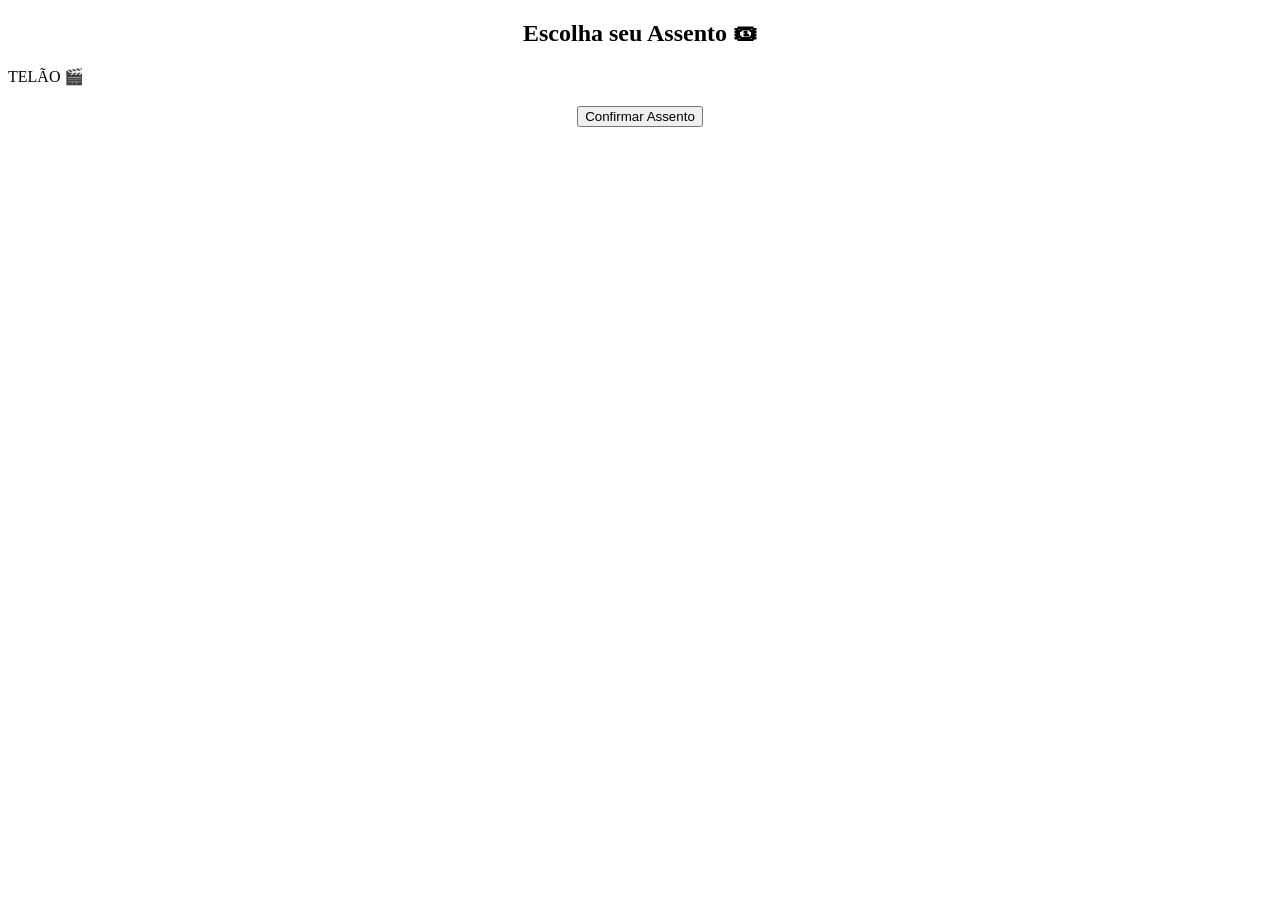
==== html/seats.html @ 736944d2 "feat: implementa página de sessão com telão, assento selecionado e bomboniere integrada" ====
<!DOCTYPE html>
<html lang="pt-BR">
<head>
  <meta charset="UTF-8">
  <title>Assentos</title>
  <link rel="stylesheet" href="css/style.css">
</head>

<body>

<h2 style="text-align:center">Escolha seu Assento 🎟</h2>

<div class="screen">TELÃO 🎬</div>

<!-- 🔥 AQUI O JS VAI RENDERIZAR OS ASSENTOS -->
<div id="cinema"></div>

<div style="text-align:center; margin-top:20px;">
  <button onclick="confirmSeat()">Confirmar Assento</button>
</div>

<!-- 🔥 CHAMA O JS -->
<script src="js/seats.js"></script>

</body>
</html>
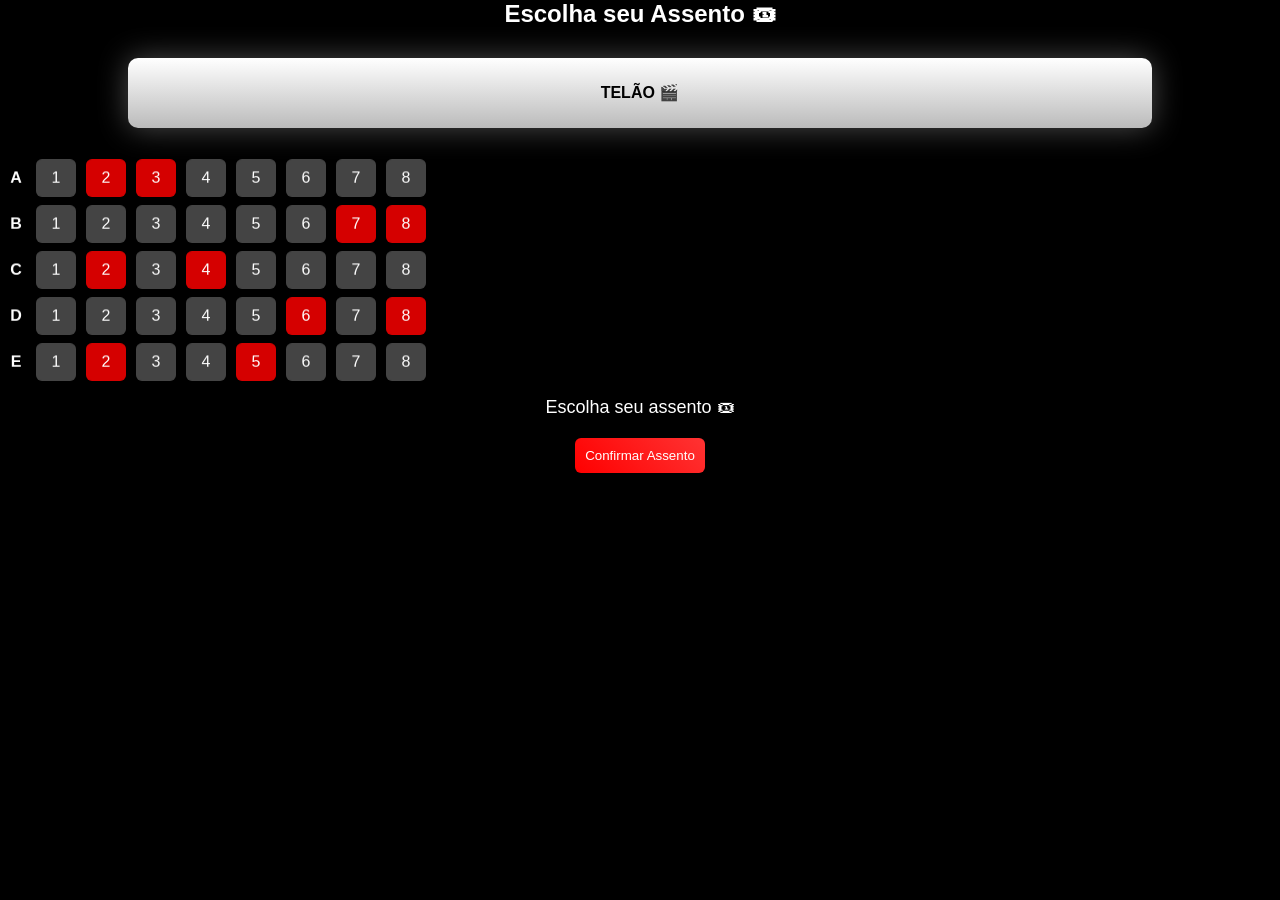
==== commit 421071c0: "style: aplica layout cinematográfico completo com responsividade e melhorias de UX" ====
--- a/html/seats.html
+++ b/html/seats.html
@@ -3,7 +3,7 @@
 <head>
   <meta charset="UTF-8">
   <title>Assentos</title>
-  <link rel="stylesheet" href="css/style.css">
+  <link rel="stylesheet" href="/css/style.css">
 </head>
 
 <body>
@@ -20,7 +20,7 @@
 </div>
 
 <!-- 🔥 CHAMA O JS -->
-<script src="js/seats.js"></script>
+<script src="/js/seats.js"></script>
 
 </body>
 </html>
--- a/css/style.css
+++ b/css/style.css
@@ -0,0 +1,302 @@
+/* ===== RESET ===== */
+* {
+  margin: 0;
+  padding: 0;
+  box-sizing: border-box;
+}
+
+/* ===== BODY ===== */
+body {
+  font-family: 'Segoe UI', Arial, sans-serif;
+  background: #000;
+  color: #fff;
+}
+
+/* ===== HEADER ===== */
+header {
+  background: rgba(0,0,0,0.85);
+  padding: 15px;
+  text-align: center;
+  font-size: 24px;
+  position: sticky;
+  top: 0;
+  z-index: 100;
+  backdrop-filter: blur(10px);
+}
+
+/* ===== BANNER (TELÃO HOME) ===== */
+.banner {
+  height: 70vh;
+  background-size: cover;
+  background-position: center;
+  display: flex;
+  align-items: center;
+  justify-content: center;
+  flex-direction: column;
+  position: relative;
+  text-align: center;
+}
+
+.banner::after {
+  content: "";
+  position: absolute;
+  width: 100%;
+  height: 100%;
+  background: linear-gradient(to top, #000, transparent);
+}
+
+.banner h1 {
+  font-size: 42px;
+  z-index: 1;
+}
+
+.banner p {
+  margin-top: 10px;
+  opacity: 0.8;
+  z-index: 1;
+}
+
+/* ===== SEÇÕES ===== */
+.section {
+  padding: 30px;
+}
+
+.section h2 {
+  margin-bottom: 15px;
+}
+
+/* ===== CAROUSEL ===== */
+.carousel {
+  display: flex;
+  overflow-x: auto;
+  gap: 15px;
+  padding-bottom: 10px;
+}
+
+.carousel::-webkit-scrollbar {
+  height: 6px;
+}
+
+.carousel::-webkit-scrollbar-thumb {
+  background: red;
+  border-radius: 10px;
+}
+
+/* ===== FILMES ===== */
+.movie {
+  min-width: 160px;
+  cursor: pointer;
+  transition: 0.3s;
+}
+
+.movie img {
+  width: 100%;
+  border-radius: 10px;
+}
+
+.movie:hover {
+  transform: scale(1.08);
+}
+
+/* ===== BOTÕES ===== */
+button {
+  background: linear-gradient(45deg, red, #ff3333);
+  color: white;
+  border: none;
+  padding: 10px;
+  cursor: pointer;
+  border-radius: 6px;
+  transition: 0.3s;
+}
+
+button:hover {
+  transform: scale(1.05);
+}
+
+/* ===== CINEMA (ASSENTOS) ===== */
+.cinema {
+  display: flex;
+  flex-direction: column;
+  align-items: center;
+  margin-top: 20px;
+  perspective: 1000px;
+}
+
+.row {
+  display: flex;
+  align-items: center;
+  gap: 10px;
+  margin: 6px;
+  transform: rotateX(20deg);
+}
+
+.row-label {
+  width: 20px;
+  text-align: center;
+  font-weight: bold;
+}
+
+/* ===== ASSENTO ===== */
+.seat {
+  width: 40px;
+  height: 40px;
+  background: #444;
+  border-radius: 6px;
+  display: flex;
+  align-items: center;
+  justify-content: center;
+  cursor: pointer;
+  transition: 0.2s;
+}
+
+.seat:hover {
+  transform: scale(1.1);
+}
+
+.seat.selected {
+  background: #00c853;
+}
+
+.seat.occupied {
+  background: #d50000;
+  cursor: not-allowed;
+}
+
+/* ===== TELÃO ===== */
+.screen {
+  width: 80%;
+  height: 70px;
+  background: linear-gradient(to bottom, #fff, #bbb);
+  margin: 30px auto;
+  border-radius: 10px;
+  text-align: center;
+  line-height: 70px;
+  color: #000;
+  font-weight: bold;
+  box-shadow: 0 0 30px rgba(255,255,255,0.3);
+}
+
+/* ===== SESSÃO (TELÃO REAL) ===== */
+.screen-player {
+  height: 60vh;
+  background-size: cover;
+  background-position: center;
+  position: relative;
+}
+
+.screen-player::after {
+  content: "";
+  position: absolute;
+  width: 100%;
+  height: 100%;
+  background: linear-gradient(to top, #000, transparent);
+}
+
+.info {
+  text-align: center;
+  margin-top: 20px;
+}
+
+/* ===== BOTÃO BOMBONIERE ===== */
+.open-snack {
+  position: fixed;
+  bottom: 25px;
+  right: 25px;
+  padding: 18px;
+  border-radius: 50%;
+  font-size: 20px;
+  z-index: 1001;
+  box-shadow: 0 0 15px rgba(255,0,0,0.6);
+}
+
+/* ===== OVERLAY ===== */
+.overlay {
+  position: fixed;
+  top: 0;
+  left: 0;
+  width: 100%;
+  height: 100%;
+  background: rgba(0,0,0,0.7);
+  opacity: 0;
+  visibility: hidden;
+  transition: 0.3s;
+  z-index: 1000;
+}
+
+.overlay.active {
+  opacity: 1;
+  visibility: visible;
+}
+
+/* ===== SIDEBAR ===== */
+.snack-bar {
+  position: fixed;
+  top: 0;
+  right: -350px;
+  width: 300px;
+  height: 100vh;
+  background: #0d0d0d;
+  padding: 20px;
+  transition: 0.3s;
+  z-index: 1002;
+  display: flex;
+  flex-direction: column;
+}
+
+.snack-bar.active {
+  right: 0;
+}
+
+/* ===== CARRINHO ===== */
+#cart {
+  margin-top: 20px;
+  border-top: 1px solid #333;
+  padding-top: 10px;
+}
+
+/* ===== ITEM ===== */
+.cart-item {
+  display: flex;
+  justify-content: space-between;
+  align-items: center;
+  background: #222;
+  padding: 8px;
+  margin-bottom: 8px;
+  border-radius: 5px;
+}
+
+.cart-item button {
+  background: #ff4444;
+  padding: 5px;
+}
+
+/* ===== PAGAMENTO ===== */
+.pay-btn {
+  width: 100%;
+  margin-top: 10px;
+  background: green;
+  padding: 10px;
+  font-weight: bold;
+}
+
+/* ===== RESPONSIVO ===== */
+@media (max-width: 768px) {
+
+  .banner {
+    height: 50vh;
+  }
+
+  .movie {
+    min-width: 120px;
+  }
+
+  .seat {
+    width: 30px;
+    height: 30px;
+  }
+
+  .screen {
+    height: 50px;
+    line-height: 50px;
+  }
+}
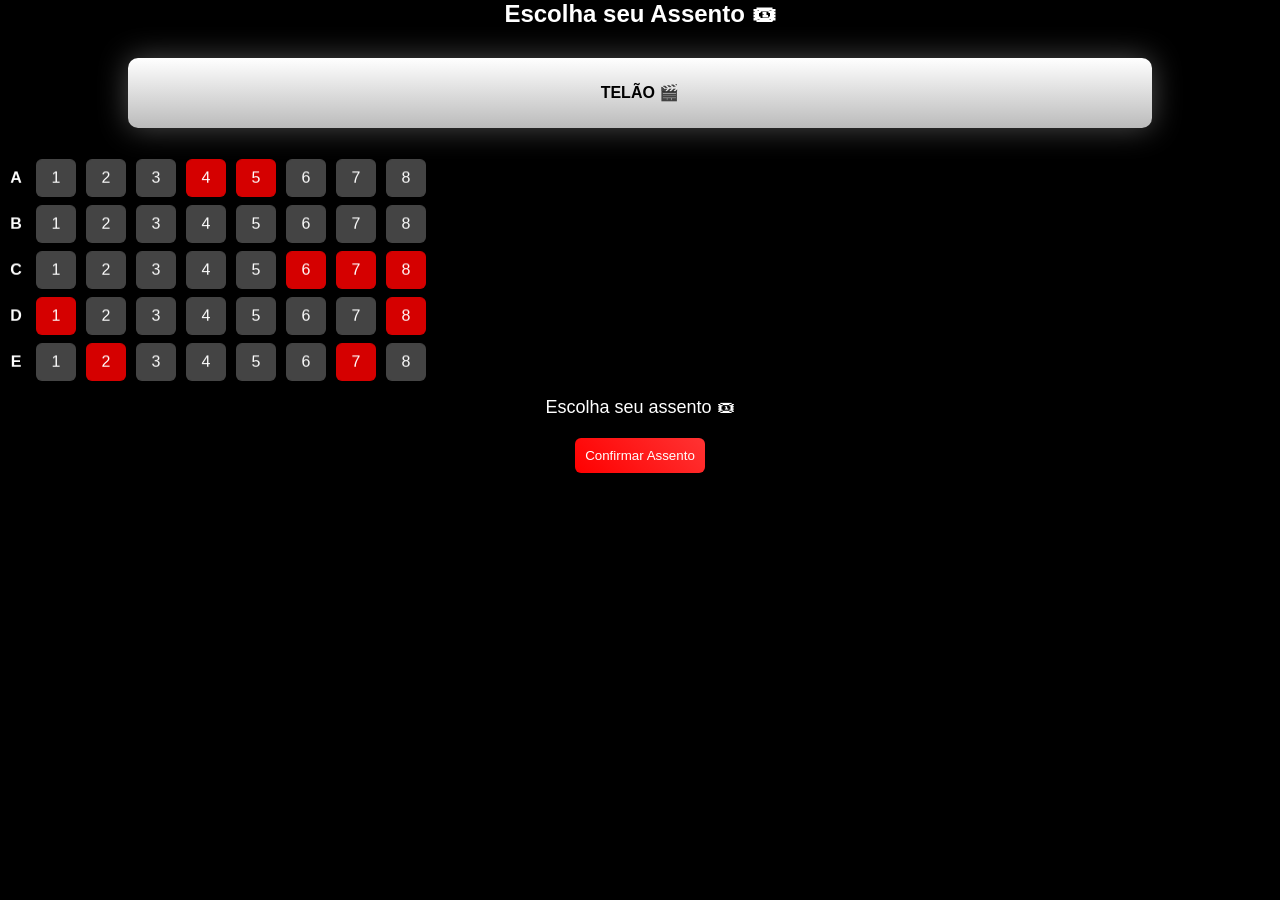
==== commit dd6f91df: "feat: cria página de sessão com estrutura do telão e bomboniere" ====
--- a/html/seats.html
+++ b/html/seats.html
@@ -20,7 +20,6 @@
 </div>
 
 <!-- 🔥 CHAMA O JS -->
-<script src="/js/seats.js"></script>
-
+<script src="../js/seats.js"></script>
 </body>
 </html>
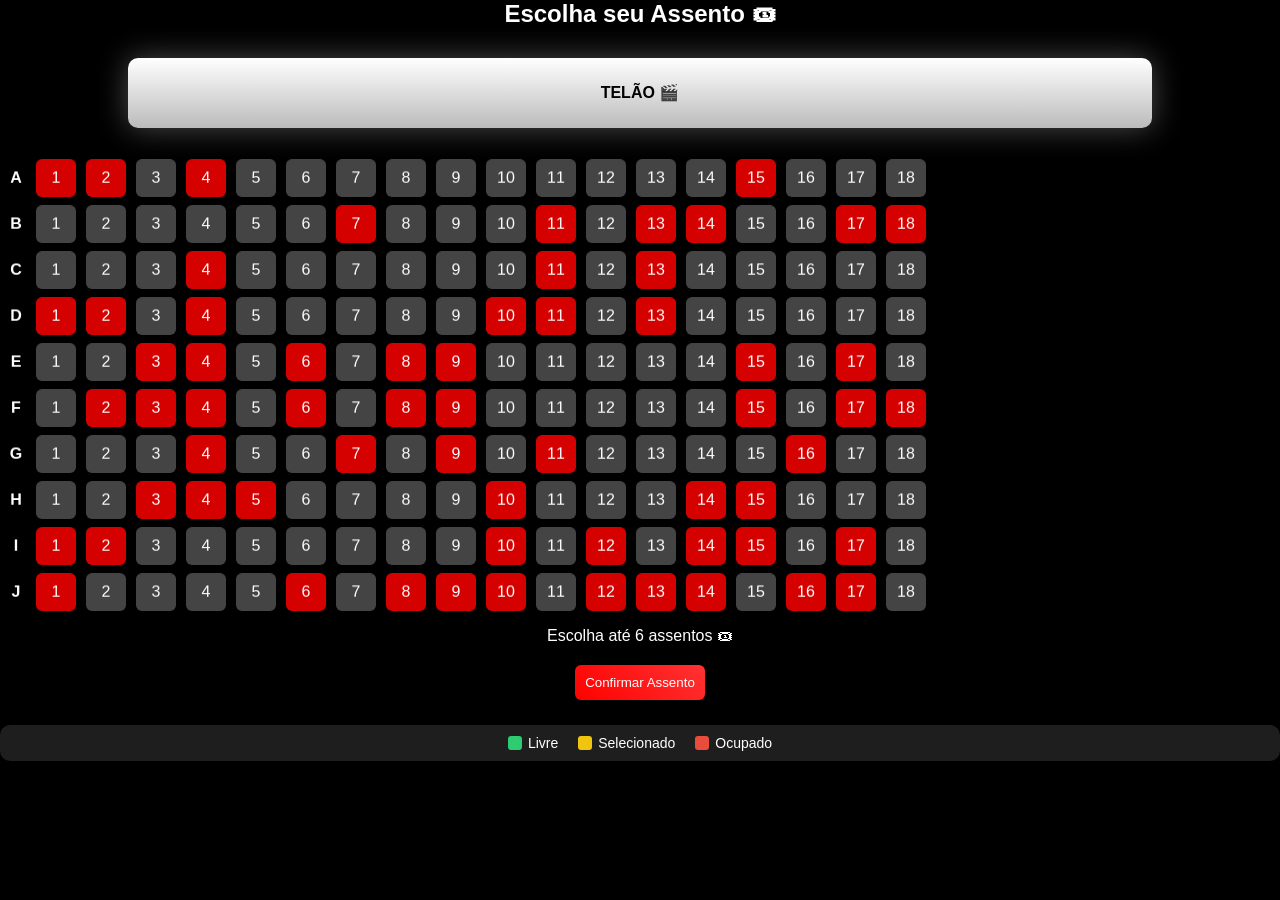
==== commit 06524e87: "feat(cinema): adiciona legenda visual para estados dos assentos (livre, selecionado e ocupado)" ====
--- a/html/seats.html
+++ b/html/seats.html
@@ -19,6 +19,15 @@
   <button onclick="confirmSeat()">Confirmar Assento</button>
 </div>
 
+ <!-- LEGENDa -->
+  
+  <div class="legenda">
+    <div><span class="box livre"></span> Livre</div>
+    <div><span class="box selecionado"></span> Selecionado</div>
+    <div><span class="box ocupado"></span> Ocupado</div>
+  </div>
+</div>
+
 <!-- 🔥 CHAMA O JS -->
 <script src="../js/seats.js"></script>
 </body>
--- a/css/style.css
+++ b/css/style.css
@@ -299,4 +299,67 @@
     height: 50px;
     line-height: 50px;
   }
+}
+/* 🎬 TELÃO REAL */
+.screen-player {
+  height: 70vh;
+  background-size: cover;
+  background-position: center;
+  position: relative;
+}
+
+/* efeito cinema */
+.screen-player::after {
+  content: "";
+  position: absolute;
+  width: 100%;
+  height: 100%;
+  background: linear-gradient(to top, #000, transparent);
+  top: 0;
+  left: 0;
+}
+
+/* info do filme */
+.info {
+  text-align: center;
+  margin-top: 20px;
+}
+
+.legenda {
+  display: flex;
+  gap: 20px;
+  margin-top: 25px;
+  background: #1e1e1e;
+  padding: 10px 15px;
+  border-radius: 10px;
+  justify-content: center;
+  align-items: center;
+}
+
+.legenda div {
+  display: flex;
+  align-items: center;
+  font-size: 14px;
+  color: #fff;
+}
+
+/* quadradinhos da legenda */
+.box {
+  width: 14px;
+  height: 14px;
+  display: inline-block;
+  margin-right: 6px;
+  border-radius: 3px;
+}
+
+.box.livre {
+  background-color: #2ecc71;
+}
+
+.box.selecionado {
+  background-color: #f1c40f;
+}
+
+.box.ocupado {
+  background-color: #e74c3c;
 }
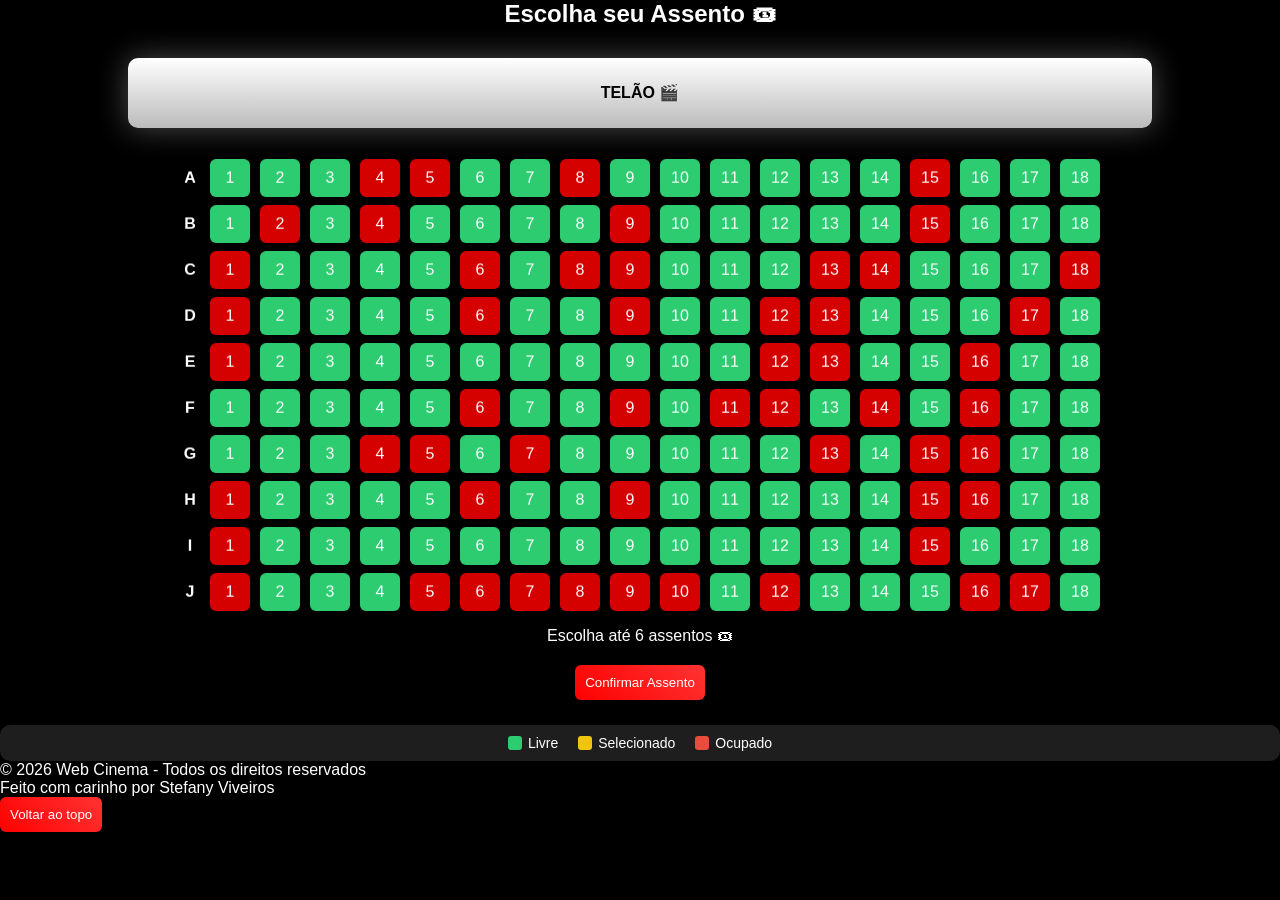
==== commit 0a57dc88: "feat: adiciona footer com créditos e botão voltar ao topo" ====
--- a/html/seats.html
+++ b/html/seats.html
@@ -20,7 +20,7 @@
 </div>
 
  <!-- LEGENDa -->
-  
+
   <div class="legenda">
     <div><span class="box livre"></span> Livre</div>
     <div><span class="box selecionado"></span> Selecionado</div>
@@ -28,6 +28,16 @@
   </div>
 </div>
 
+<footer>
+  <p>© 2026 Web Cinema - Todos os direitos reservados</p>
+
+  <p class="credit">
+    Feito com carinho por Stefany Viveiros
+  </p>
+
+  <button class="footer-btn">Voltar ao topo</button>
+</footer>
+
 <!-- 🔥 CHAMA O JS -->
 <script src="../js/seats.js"></script>
 </body>
--- a/css/style.css
+++ b/css/style.css
@@ -1,11 +1,9 @@
-/* ===== RESET ===== */
 * {
   margin: 0;
   padding: 0;
   box-sizing: border-box;
 }
 
-/* ===== BODY ===== */
 body {
   font-family: 'Segoe UI', Arial, sans-serif;
   background: #000;
@@ -24,7 +22,7 @@
   backdrop-filter: blur(10px);
 }
 
-/* ===== BANNER (TELÃO HOME) ===== */
+/* ===== BANNER ===== */
 .banner {
   height: 70vh;
   background-size: cover;
@@ -113,20 +111,23 @@
   transform: scale(1.05);
 }
 
-/* ===== CINEMA (ASSENTOS) ===== */
+/* ===== CINEMA ===== */
 .cinema {
   display: flex;
   flex-direction: column;
   align-items: center;
+  justify-content: center;
   margin-top: 20px;
   perspective: 1000px;
 }
 
+/* linhas */
 .row {
   display: flex;
   align-items: center;
+  justify-content: center;
   gap: 10px;
-  margin: 6px;
+  margin: 6px auto;
   transform: rotateX(20deg);
 }
 
@@ -136,11 +137,11 @@
   font-weight: bold;
 }
 
-/* ===== ASSENTO ===== */
+/* ===== ASSENTOS ===== */
 .seat {
   width: 40px;
   height: 40px;
-  background: #444;
+  background: #2ecc71; /* 🟢 LIVRE CORRETO */
   border-radius: 6px;
   display: flex;
   align-items: center;
@@ -151,12 +152,17 @@
 
 .seat:hover {
   transform: scale(1.1);
-}
-
+  opacity: 0.85;
+}
+
+/* 🟡 selecionado */
 .seat.selected {
-  background: #00c853;
-}
-
+  background: #f1c40f;
+  transform: scale(1.1);
+  box-shadow: 0 0 10px rgba(241, 196, 15, 0.5);
+}
+
+/* 🔴 ocupado */
 .seat.occupied {
   background: #d50000;
   cursor: not-allowed;
@@ -176,9 +182,9 @@
   box-shadow: 0 0 30px rgba(255,255,255,0.3);
 }
 
-/* ===== SESSÃO (TELÃO REAL) ===== */
+/* ===== TELÃO REAL ===== */
 .screen-player {
-  height: 60vh;
+  height: 70vh;
   background-size: cover;
   background-position: center;
   position: relative;
@@ -192,12 +198,13 @@
   background: linear-gradient(to top, #000, transparent);
 }
 
+/* ===== INFO ===== */
 .info {
   text-align: center;
   margin-top: 20px;
 }
 
-/* ===== BOTÃO BOMBONIERE ===== */
+/* ===== BOTÃO SNACK ===== */
 .open-snack {
   position: fixed;
   bottom: 25px;
@@ -254,7 +261,6 @@
   padding-top: 10px;
 }
 
-/* ===== ITEM ===== */
 .cart-item {
   display: flex;
   justify-content: space-between;
@@ -279,52 +285,7 @@
   font-weight: bold;
 }
 
-/* ===== RESPONSIVO ===== */
-@media (max-width: 768px) {
-
-  .banner {
-    height: 50vh;
-  }
-
-  .movie {
-    min-width: 120px;
-  }
-
-  .seat {
-    width: 30px;
-    height: 30px;
-  }
-
-  .screen {
-    height: 50px;
-    line-height: 50px;
-  }
-}
-/* 🎬 TELÃO REAL */
-.screen-player {
-  height: 70vh;
-  background-size: cover;
-  background-position: center;
-  position: relative;
-}
-
-/* efeito cinema */
-.screen-player::after {
-  content: "";
-  position: absolute;
-  width: 100%;
-  height: 100%;
-  background: linear-gradient(to top, #000, transparent);
-  top: 0;
-  left: 0;
-}
-
-/* info do filme */
-.info {
-  text-align: center;
-  margin-top: 20px;
-}
-
+/* ===== LEGENDA ===== */
 .legenda {
   display: flex;
   gap: 20px;
@@ -343,7 +304,7 @@
   color: #fff;
 }
 
-/* quadradinhos da legenda */
+/* boxes legenda */
 .box {
   width: 14px;
   height: 14px;
@@ -362,4 +323,26 @@
 
 .box.ocupado {
   background-color: #e74c3c;
+}
+
+/* ===== RESPONSIVO ===== */
+@media (max-width: 768px) {
+
+  .banner {
+    height: 50vh;
+  }
+
+  .movie {
+    min-width: 120px;
+  }
+
+  .seat {
+    width: 30px;
+    height: 30px;
+  }
+
+  .screen {
+    height: 50px;
+    line-height: 50px;
+  }
 }
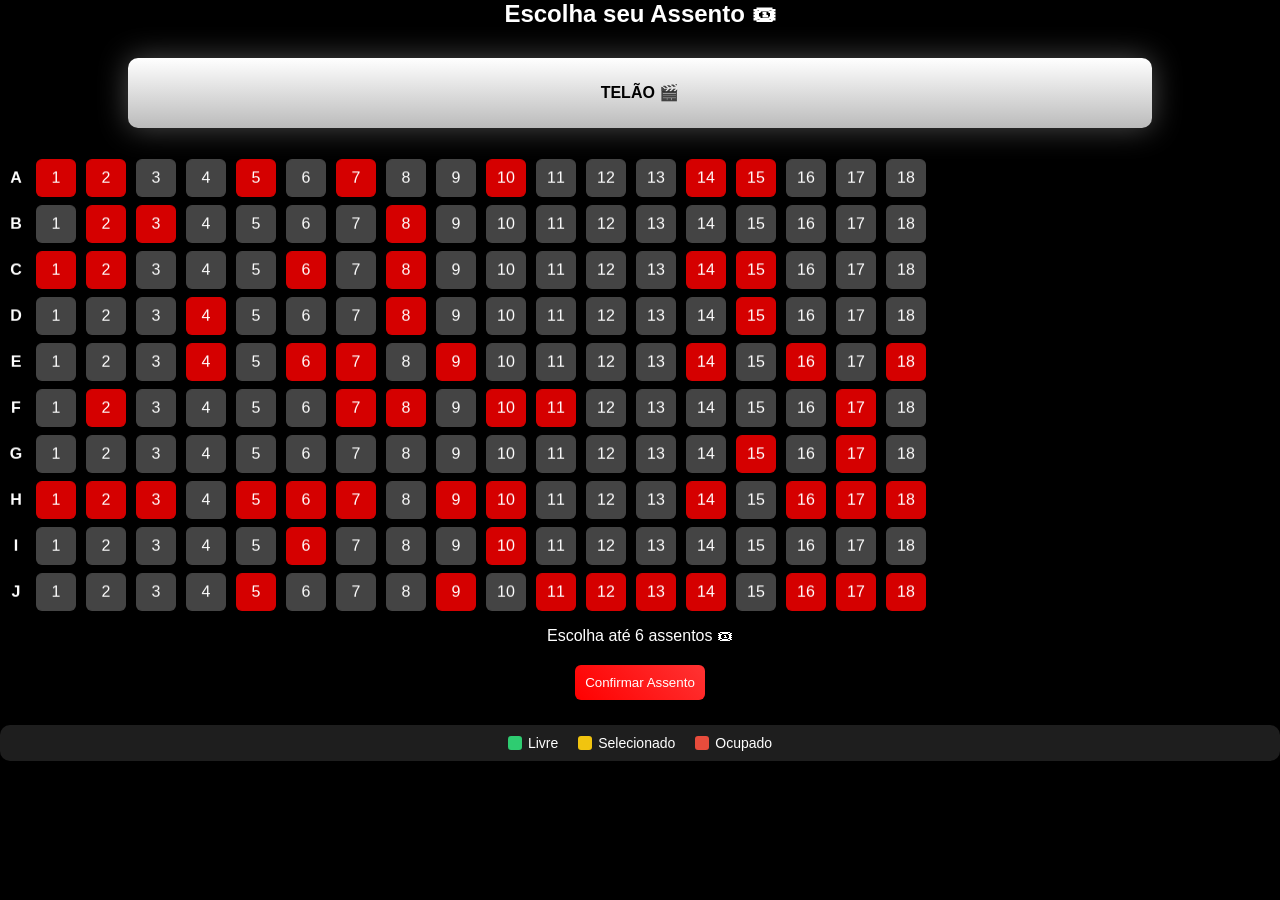
==== commit a86e3138: "atualizando" ====
--- a/html/seats.html
+++ b/html/seats.html
@@ -20,7 +20,7 @@
 </div>
 
  <!-- LEGENDa -->
-
+  
   <div class="legenda">
     <div><span class="box livre"></span> Livre</div>
     <div><span class="box selecionado"></span> Selecionado</div>
@@ -28,16 +28,6 @@
   </div>
 </div>
 
-<footer>
-  <p>© 2026 Web Cinema - Todos os direitos reservados</p>
-
-  <p class="credit">
-    Feito com carinho por Stefany Viveiros
-  </p>
-
-  <button class="footer-btn">Voltar ao topo</button>
-</footer>
-
 <!-- 🔥 CHAMA O JS -->
 <script src="../js/seats.js"></script>
 </body>
--- a/css/style.css
+++ b/css/style.css
@@ -1,9 +1,11 @@
+/* ===== RESET ===== */
 * {
   margin: 0;
   padding: 0;
   box-sizing: border-box;
 }
 
+/* ===== BODY ===== */
 body {
   font-family: 'Segoe UI', Arial, sans-serif;
   background: #000;
@@ -22,7 +24,7 @@
   backdrop-filter: blur(10px);
 }
 
-/* ===== BANNER ===== */
+/* ===== BANNER (TELÃO HOME) ===== */
 .banner {
   height: 70vh;
   background-size: cover;
@@ -111,23 +113,20 @@
   transform: scale(1.05);
 }
 
-/* ===== CINEMA ===== */
+/* ===== CINEMA (ASSENTOS) ===== */
 .cinema {
   display: flex;
   flex-direction: column;
   align-items: center;
-  justify-content: center;
   margin-top: 20px;
   perspective: 1000px;
 }
 
-/* linhas */
 .row {
   display: flex;
   align-items: center;
-  justify-content: center;
   gap: 10px;
-  margin: 6px auto;
+  margin: 6px;
   transform: rotateX(20deg);
 }
 
@@ -137,11 +136,11 @@
   font-weight: bold;
 }
 
-/* ===== ASSENTOS ===== */
+/* ===== ASSENTO ===== */
 .seat {
   width: 40px;
   height: 40px;
-  background: #2ecc71; /* 🟢 LIVRE CORRETO */
+  background: #444;
   border-radius: 6px;
   display: flex;
   align-items: center;
@@ -152,17 +151,12 @@
 
 .seat:hover {
   transform: scale(1.1);
-  opacity: 0.85;
-}
-
-/* 🟡 selecionado */
+}
+
 .seat.selected {
-  background: #f1c40f;
-  transform: scale(1.1);
-  box-shadow: 0 0 10px rgba(241, 196, 15, 0.5);
-}
-
-/* 🔴 ocupado */
+  background: #00c853;
+}
+
 .seat.occupied {
   background: #d50000;
   cursor: not-allowed;
@@ -182,9 +176,9 @@
   box-shadow: 0 0 30px rgba(255,255,255,0.3);
 }
 
-/* ===== TELÃO REAL ===== */
+/* ===== SESSÃO (TELÃO REAL) ===== */
 .screen-player {
-  height: 70vh;
+  height: 60vh;
   background-size: cover;
   background-position: center;
   position: relative;
@@ -198,13 +192,12 @@
   background: linear-gradient(to top, #000, transparent);
 }
 
-/* ===== INFO ===== */
 .info {
   text-align: center;
   margin-top: 20px;
 }
 
-/* ===== BOTÃO SNACK ===== */
+/* ===== BOTÃO BOMBONIERE ===== */
 .open-snack {
   position: fixed;
   bottom: 25px;
@@ -261,6 +254,7 @@
   padding-top: 10px;
 }
 
+/* ===== ITEM ===== */
 .cart-item {
   display: flex;
   justify-content: space-between;
@@ -285,7 +279,52 @@
   font-weight: bold;
 }
 
-/* ===== LEGENDA ===== */
+/* ===== RESPONSIVO ===== */
+@media (max-width: 768px) {
+
+  .banner {
+    height: 50vh;
+  }
+
+  .movie {
+    min-width: 120px;
+  }
+
+  .seat {
+    width: 30px;
+    height: 30px;
+  }
+
+  .screen {
+    height: 50px;
+    line-height: 50px;
+  }
+}
+/* 🎬 TELÃO REAL */
+.screen-player {
+  height: 70vh;
+  background-size: cover;
+  background-position: center;
+  position: relative;
+}
+
+/* efeito cinema */
+.screen-player::after {
+  content: "";
+  position: absolute;
+  width: 100%;
+  height: 100%;
+  background: linear-gradient(to top, #000, transparent);
+  top: 0;
+  left: 0;
+}
+
+/* info do filme */
+.info {
+  text-align: center;
+  margin-top: 20px;
+}
+
 .legenda {
   display: flex;
   gap: 20px;
@@ -304,7 +343,7 @@
   color: #fff;
 }
 
-/* boxes legenda */
+/* quadradinhos da legenda */
 .box {
   width: 14px;
   height: 14px;
@@ -323,26 +362,4 @@
 
 .box.ocupado {
   background-color: #e74c3c;
-}
-
-/* ===== RESPONSIVO ===== */
-@media (max-width: 768px) {
-
-  .banner {
-    height: 50vh;
-  }
-
-  .movie {
-    min-width: 120px;
-  }
-
-  .seat {
-    width: 30px;
-    height: 30px;
-  }
-
-  .screen {
-    height: 50px;
-    line-height: 50px;
-  }
 }
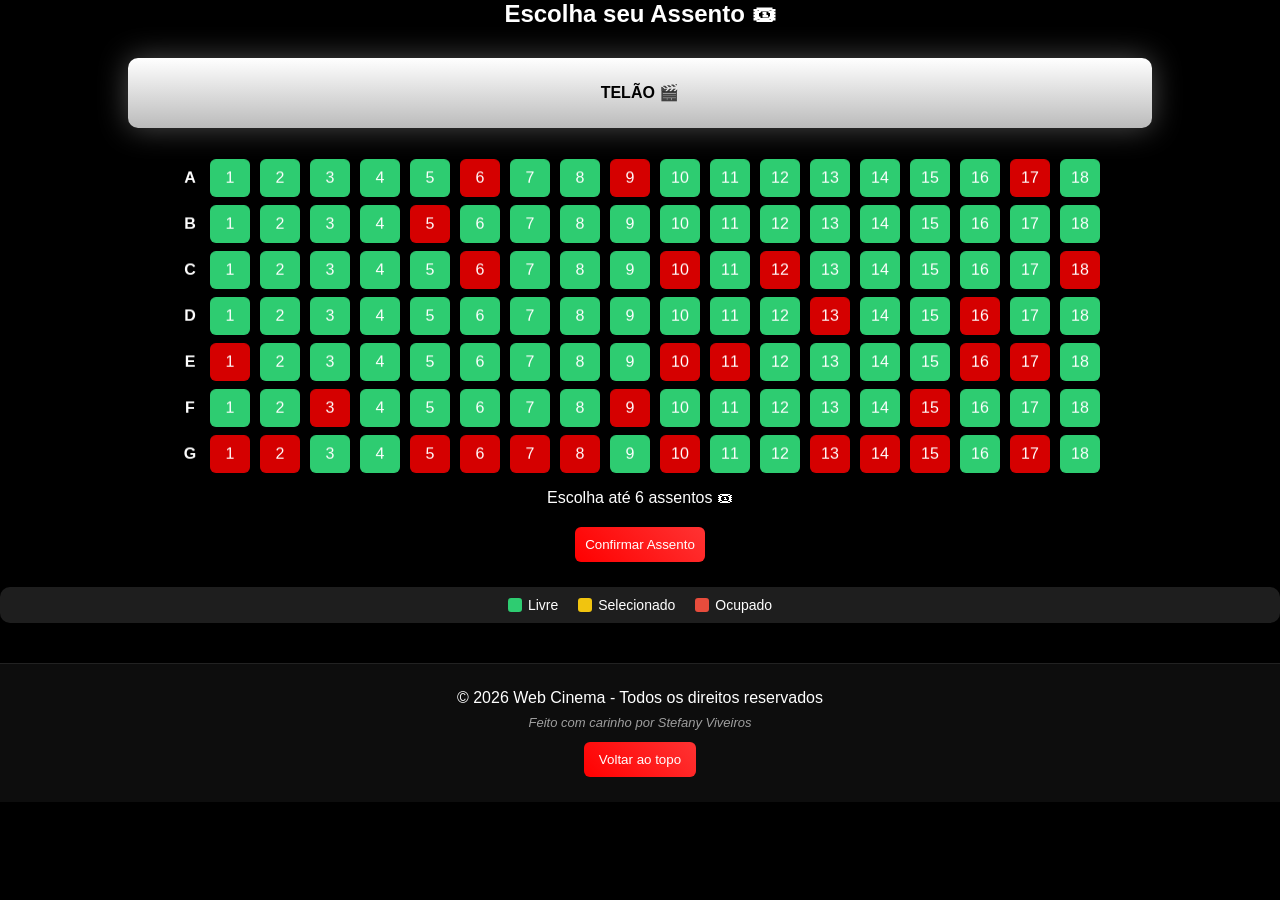
==== commit f048cc61: "fix: corrige estilo e alinhamento do botão no footer" ====
--- a/html/seats.html
+++ b/html/seats.html
@@ -28,7 +28,18 @@
   </div>
 </div>
 
-<!-- 🔥 CHAMA O JS -->
+
+<footer class="footer">
+  <p>© 2026 Web Cinema - Todos os direitos reservados</p>
+
+  <p class="footer-credit">
+    Feito com carinho por Stefany Viveiros
+  </p>
+
+  <button class="footer-btn">Voltar ao topo</button>
+</footer>
+
+
 <script src="../js/seats.js"></script>
 </body>
 </html>
--- a/css/style.css
+++ b/css/style.css
@@ -1,11 +1,9 @@
-/* ===== RESET ===== */
 * {
   margin: 0;
   padding: 0;
   box-sizing: border-box;
 }
 
-/* ===== BODY ===== */
 body {
   font-family: 'Segoe UI', Arial, sans-serif;
   background: #000;
@@ -24,7 +22,7 @@
   backdrop-filter: blur(10px);
 }
 
-/* ===== BANNER (TELÃO HOME) ===== */
+/* ===== BANNER ===== */
 .banner {
   height: 70vh;
   background-size: cover;
@@ -113,20 +111,23 @@
   transform: scale(1.05);
 }
 
-/* ===== CINEMA (ASSENTOS) ===== */
+/* ===== CINEMA ===== */
 .cinema {
   display: flex;
   flex-direction: column;
   align-items: center;
+  justify-content: center;
   margin-top: 20px;
   perspective: 1000px;
 }
 
+/* linhas */
 .row {
   display: flex;
   align-items: center;
+  justify-content: center;
   gap: 10px;
-  margin: 6px;
+  margin: 6px auto;
   transform: rotateX(20deg);
 }
 
@@ -136,11 +137,11 @@
   font-weight: bold;
 }
 
-/* ===== ASSENTO ===== */
+/* ===== ASSENTOS ===== */
 .seat {
   width: 40px;
   height: 40px;
-  background: #444;
+  background: #2ecc71; /* 🟢 LIVRE CORRETO */
   border-radius: 6px;
   display: flex;
   align-items: center;
@@ -151,12 +152,17 @@
 
 .seat:hover {
   transform: scale(1.1);
-}
-
+  opacity: 0.85;
+}
+
+/* 🟡 selecionado */
 .seat.selected {
-  background: #00c853;
-}
-
+  background: #f1c40f;
+  transform: scale(1.1);
+  box-shadow: 0 0 10px rgba(241, 196, 15, 0.5);
+}
+
+/* 🔴 ocupado */
 .seat.occupied {
   background: #d50000;
   cursor: not-allowed;
@@ -176,9 +182,9 @@
   box-shadow: 0 0 30px rgba(255,255,255,0.3);
 }
 
-/* ===== SESSÃO (TELÃO REAL) ===== */
+/* ===== TELÃO REAL ===== */
 .screen-player {
-  height: 60vh;
+  height: 70vh;
   background-size: cover;
   background-position: center;
   position: relative;
@@ -192,12 +198,13 @@
   background: linear-gradient(to top, #000, transparent);
 }
 
+/* ===== INFO ===== */
 .info {
   text-align: center;
   margin-top: 20px;
 }
 
-/* ===== BOTÃO BOMBONIERE ===== */
+/* ===== BOTÃO SNACK ===== */
 .open-snack {
   position: fixed;
   bottom: 25px;
@@ -254,7 +261,6 @@
   padding-top: 10px;
 }
 
-/* ===== ITEM ===== */
 .cart-item {
   display: flex;
   justify-content: space-between;
@@ -279,52 +285,7 @@
   font-weight: bold;
 }
 
-/* ===== RESPONSIVO ===== */
-@media (max-width: 768px) {
-
-  .banner {
-    height: 50vh;
-  }
-
-  .movie {
-    min-width: 120px;
-  }
-
-  .seat {
-    width: 30px;
-    height: 30px;
-  }
-
-  .screen {
-    height: 50px;
-    line-height: 50px;
-  }
-}
-/* 🎬 TELÃO REAL */
-.screen-player {
-  height: 70vh;
-  background-size: cover;
-  background-position: center;
-  position: relative;
-}
-
-/* efeito cinema */
-.screen-player::after {
-  content: "";
-  position: absolute;
-  width: 100%;
-  height: 100%;
-  background: linear-gradient(to top, #000, transparent);
-  top: 0;
-  left: 0;
-}
-
-/* info do filme */
-.info {
-  text-align: center;
-  margin-top: 20px;
-}
-
+/* ===== LEGENDA ===== */
 .legenda {
   display: flex;
   gap: 20px;
@@ -343,7 +304,7 @@
   color: #fff;
 }
 
-/* quadradinhos da legenda */
+/* boxes legenda */
 .box {
   width: 14px;
   height: 14px;
@@ -362,4 +323,57 @@
 
 .box.ocupado {
   background-color: #e74c3c;
+}
+
+/* ===== RESPONSIVO ===== */
+@media (max-width: 768px) {
+
+  .banner {
+    height: 50vh;
+  }
+
+  .movie {
+    min-width: 120px;
+  }
+
+  .seat {
+    width: 30px;
+    height: 30px;
+  }
+
+  .screen {
+    height: 50px;
+    line-height: 50px;
+  }
+}
+
+.footer {
+  background: #0d0d0d;
+  color: #fff;
+  text-align: center;
+  padding: 25px 15px;
+  margin-top: 40px;
+  border-top: 1px solid #222;
+}
+
+.footer-credit {
+  margin-top: 8px;
+  font-size: 13px;
+  opacity: 0.6;
+  font-style: italic;
+}
+
+.footer-btn {
+  margin-top: 12px;
+  background: linear-gradient(45deg, red, #ff3333);
+  color: white;
+  border: none;
+  padding: 10px 15px;
+  border-radius: 6px;
+  cursor: pointer;
+  transition: 0.3s;
+}
+
+.footer-btn:hover {
+  transform: scale(1.05);
 }
